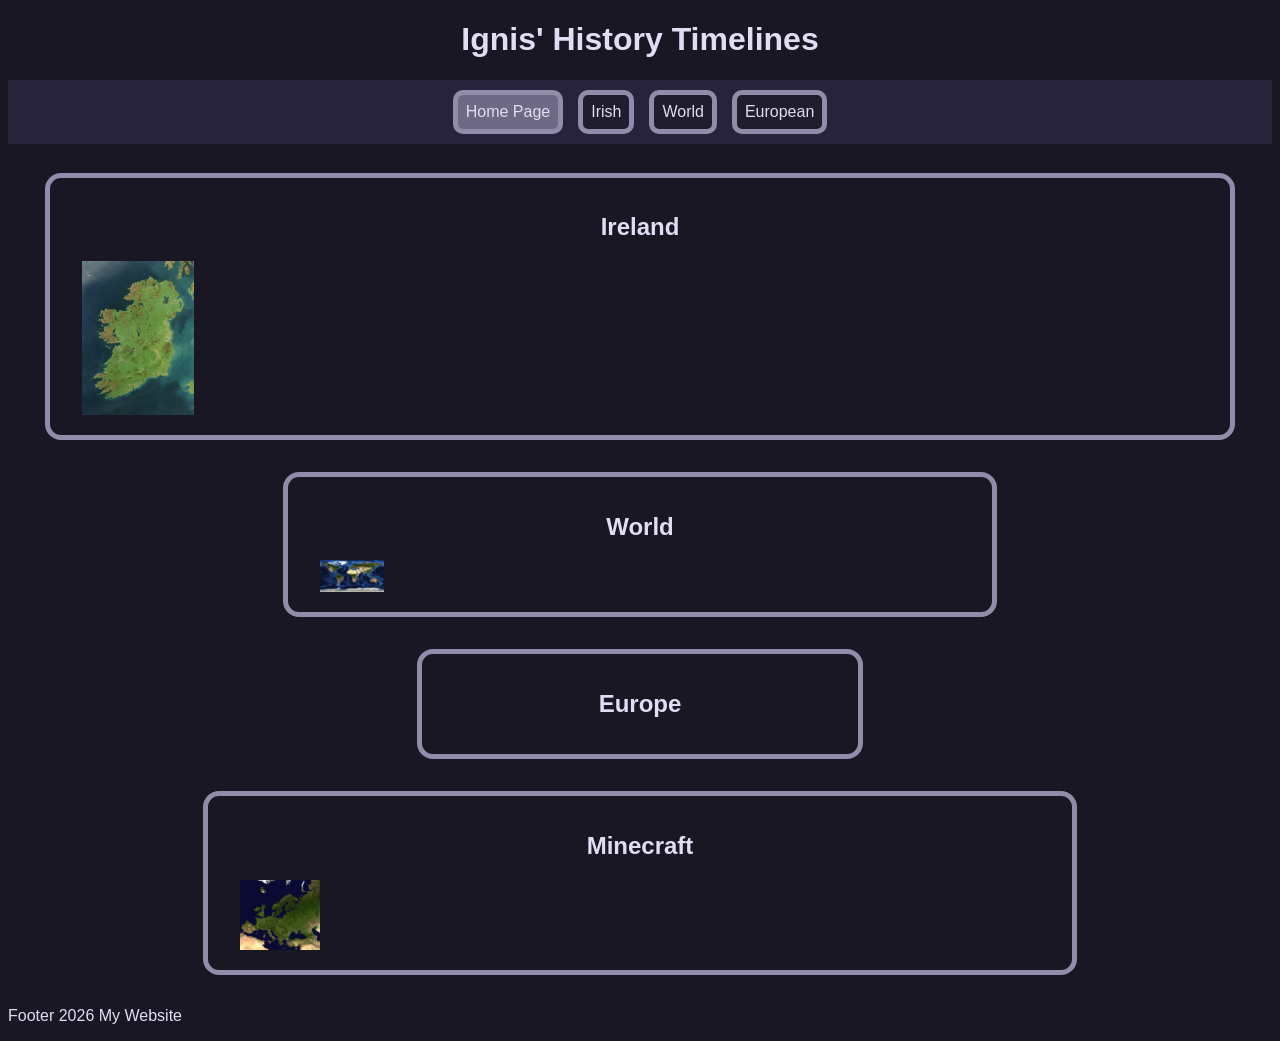
==== index.html @ 281bd3af "Initial commit" ====
<!doctype html>
<!--	Purposes: This is a boilerplate web page
	Written: 27/01/2026-->
<html lang="en">

<head>
	<meta charset="UTF-8" />
	<meta name="viewport" content="width=device-width, initial-scale=1.0" />
	<meta name="description" content="Boilerplate of simple webpage, use as default template for HTML5" />
	<meta name="keywords" content="Boilerplate, Section, Footer" />
	<title>Boilerplate</title>
	<link rel="stylesheet" href="styles/style.css" />
</head>

<body>
	<!-- Header Section-->
	<header>
		<h1>Ignis' History Timelines</h1>
		<nav>
			<a id="currentpage" href="#">Home Page</a>
			<a href="#">Irish</a>
			<a href="#">World</a>
			<a href="#">European</a>
		</nav>
	</header>
	<main>
		<div id="homepagegrid">
			<section>
				<h2>Ireland</h2>
				<img width="10%" src="images/ireland.jpg">

			</section>
			<section>
				<h2>World</h2>
				<img width="10%" src="images/world.jpg">
			</section>
			<section>
				<h2>Europe</h2>

			</section>
			<section>
				<h2>Minecraft</h2>
				<img width="10%" src="images/europe.jpg">

			</section>
		</div>

	</main>
	<footer>
		<p>Footer 2026 My Website</p>
	</footer>
</body>

</html>
---- styles/style.css ----
:root {
	--text: #e0def4;
	--background: #191724;
	--surface: #1f1d2e;
	--overlay: #26233a;
	--muted: #6e6a86;
	--subtle: #908caa;
}

* {
	color: var(--text);
	background-color: var(--background);
	font-family: Arial, Helvetica, sans-serif;
}

nav {
	background-color: var(--overlay);
	display: flex;
	justify-content: center;
	gap: 15px;
	padding: 10px;
}

nav a {
	padding: 8px;
	border: 5px solid var(--subtle);
	background-color: var(--surface);
	text-decoration: none;
	border-radius: 10px;
}

#currentpage {
	background-color: var(--muted);
}

section {
	margin: 16px 2%;
	padding: 16px 32px;
	border: 5px solid var(--subtle);
	border-radius: 16px;
	min-width: 30%;
}

section h2 {
	text-align: center;
}

h1 {
	text-align: center;
}

#homepagegrid {
	display: flex;
	flex-direction: row;
	flex-wrap: wrap;
	justify-content: space-evenly;
	gap: 5%;
	margin: 1%;
	align-items: center;
}
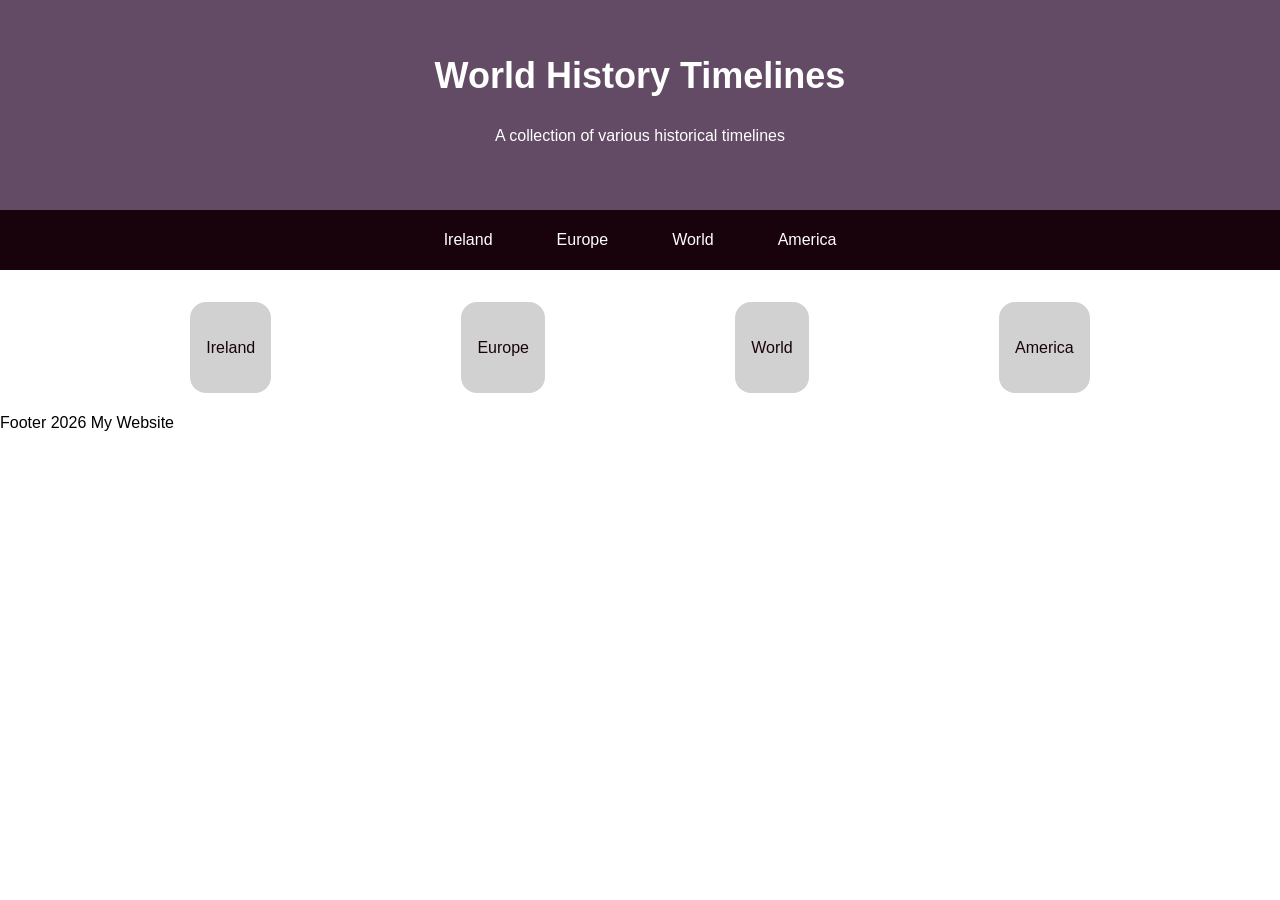
==== commit 984e291a: "Add files via upload" ====
--- a/index.html
+++ b/index.html
@@ -1,54 +1,50 @@
-<!doctype html>
-<!--	Purposes: This is a boilerplate web page
-	Written: 27/01/2026-->
-<html lang="en">
-
-<head>
-	<meta charset="UTF-8" />
-	<meta name="viewport" content="width=device-width, initial-scale=1.0" />
-	<meta name="description" content="Boilerplate of simple webpage, use as default template for HTML5" />
-	<meta name="keywords" content="Boilerplate, Section, Footer" />
-	<title>Boilerplate</title>
-	<link rel="stylesheet" href="styles/style.css" />
-</head>
-
-<body>
-	<!-- Header Section-->
-	<header>
-		<h1>Ignis' History Timelines</h1>
-		<nav>
-			<a id="currentpage" href="#">Home Page</a>
-			<a href="#">Irish</a>
-			<a href="#">World</a>
-			<a href="#">European</a>
-		</nav>
-	</header>
-	<main>
-		<div id="homepagegrid">
-			<section>
-				<h2>Ireland</h2>
-				<img width="10%" src="images/ireland.jpg">
-
-			</section>
-			<section>
-				<h2>World</h2>
-				<img width="10%" src="images/world.jpg">
-			</section>
-			<section>
-				<h2>Europe</h2>
-
-			</section>
-			<section>
-				<h2>Minecraft</h2>
-				<img width="10%" src="images/europe.jpg">
-
-			</section>
-		</div>
-
-	</main>
-	<footer>
-		<p>Footer 2026 My Website</p>
-	</footer>
-</body>
-
+<!doctype html>
+<!--	Purposes: This is a boilerplate web page
+	Written: 27/01/2026-->
+<html lang="en">
+
+<head>
+	<meta charset="UTF-8" />
+	<meta name="viewport" content="width=device-width, initial-scale=1.0" />
+	<meta name="description" content="Boilerplate of simple webpage, use as default template for HTML5" />
+	<meta name="keywords" content="Boilerplate, Section, Footer" />
+	<title>Boilerplate</title>
+	<link rel="stylesheet" href="styles/style.css" />
+</head>
+
+<body>
+	<!-- Header Section-->
+	<header>
+		<h1>World History Timelines</h1>
+		<p>A collection of various historical timelines</p>
+
+	</header>
+	<nav>
+		<a href="ireland.html">Ireland</a>
+		<a href="europe.html">Europe</a>
+		<a href="world.html">World</a>
+		<a href="america.html">America</a>
+	</nav>
+	<main>
+		<div class="pageGallery">
+			<a href="#">
+				Ireland
+			</a>
+			<a href="#">
+				Europe
+			</a>
+			<a href="#">
+				World
+			</a>
+			<a href="#">
+				America
+			</a>
+		</div>
+
+	</main>
+	<footer>
+		<p>Footer 2026 My Website</p>
+	</footer>
+</body>
+
 </html>
--- a/styles/style.css
+++ b/styles/style.css
@@ -1,60 +1,64 @@
-:root {
-	--text: #e0def4;
-	--background: #191724;
-	--surface: #1f1d2e;
-	--overlay: #26233a;
-	--muted: #6e6a86;
-	--subtle: #908caa;
-}
-
-* {
-	color: var(--text);
-	background-color: var(--background);
-	font-family: Arial, Helvetica, sans-serif;
-}
-
-nav {
-	background-color: var(--overlay);
-	display: flex;
-	justify-content: center;
-	gap: 15px;
-	padding: 10px;
-}
-
-nav a {
-	padding: 8px;
-	border: 5px solid var(--subtle);
-	background-color: var(--surface);
-	text-decoration: none;
-	border-radius: 10px;
-}
-
-#currentpage {
-	background-color: var(--muted);
-}
-
-section {
-	margin: 16px 2%;
-	padding: 16px 32px;
-	border: 5px solid var(--subtle);
-	border-radius: 16px;
-	min-width: 30%;
-}
-
-section h2 {
-	text-align: center;
-}
-
-h1 {
-	text-align: center;
-}
-
-#homepagegrid {
-	display: flex;
-	flex-direction: row;
-	flex-wrap: wrap;
-	justify-content: space-evenly;
-	gap: 5%;
-	margin: 1%;
-	align-items: center;
-}
+:root {
+	--coffee: #18020c;
+	--grape: #634b66;
+	--lavander: #9590a8;
+	--ash: #bbcbcb;
+}
+
+body {
+	font-family: "Segoe UI", Arial, sans-serif;
+	margin: 0;
+	line-height: 1.7;
+}
+
+header {
+	background-color: var(--grape);
+	color: white;
+	text-align: center;
+	padding: 45px;
+}
+
+h1 {
+	font-weight: bold;
+	margin: 0;
+	font-size: 36px;
+}
+
+nav {
+	background-color: var(--coffee);
+	display: flex;
+	justify-content: center;
+	flex-wrap: wrap;
+}
+
+nav a {
+	color: white;
+	text-decoration: none;
+	padding: 16px 32px;
+	transition: all 0.3s ease;
+}
+
+nav a:hover {
+	background: #846a88;
+	transform: scale(1.1);
+}
+
+.pageGallery {
+	display: flex;
+	justify-content: space-evenly;
+	flex-wrap: wrap;
+	margin-top: 32px;
+}
+
+.pageGallery a {
+	background: rgb(209, 209, 209);
+	padding: 32px 16px;
+	border-radius: 16px;
+	color: var(--coffee);
+	text-decoration: none;
+	transition: all 0.3s ease;
+}
+
+.pageGallery a:hover {
+	transform: scale(1.1);
+}
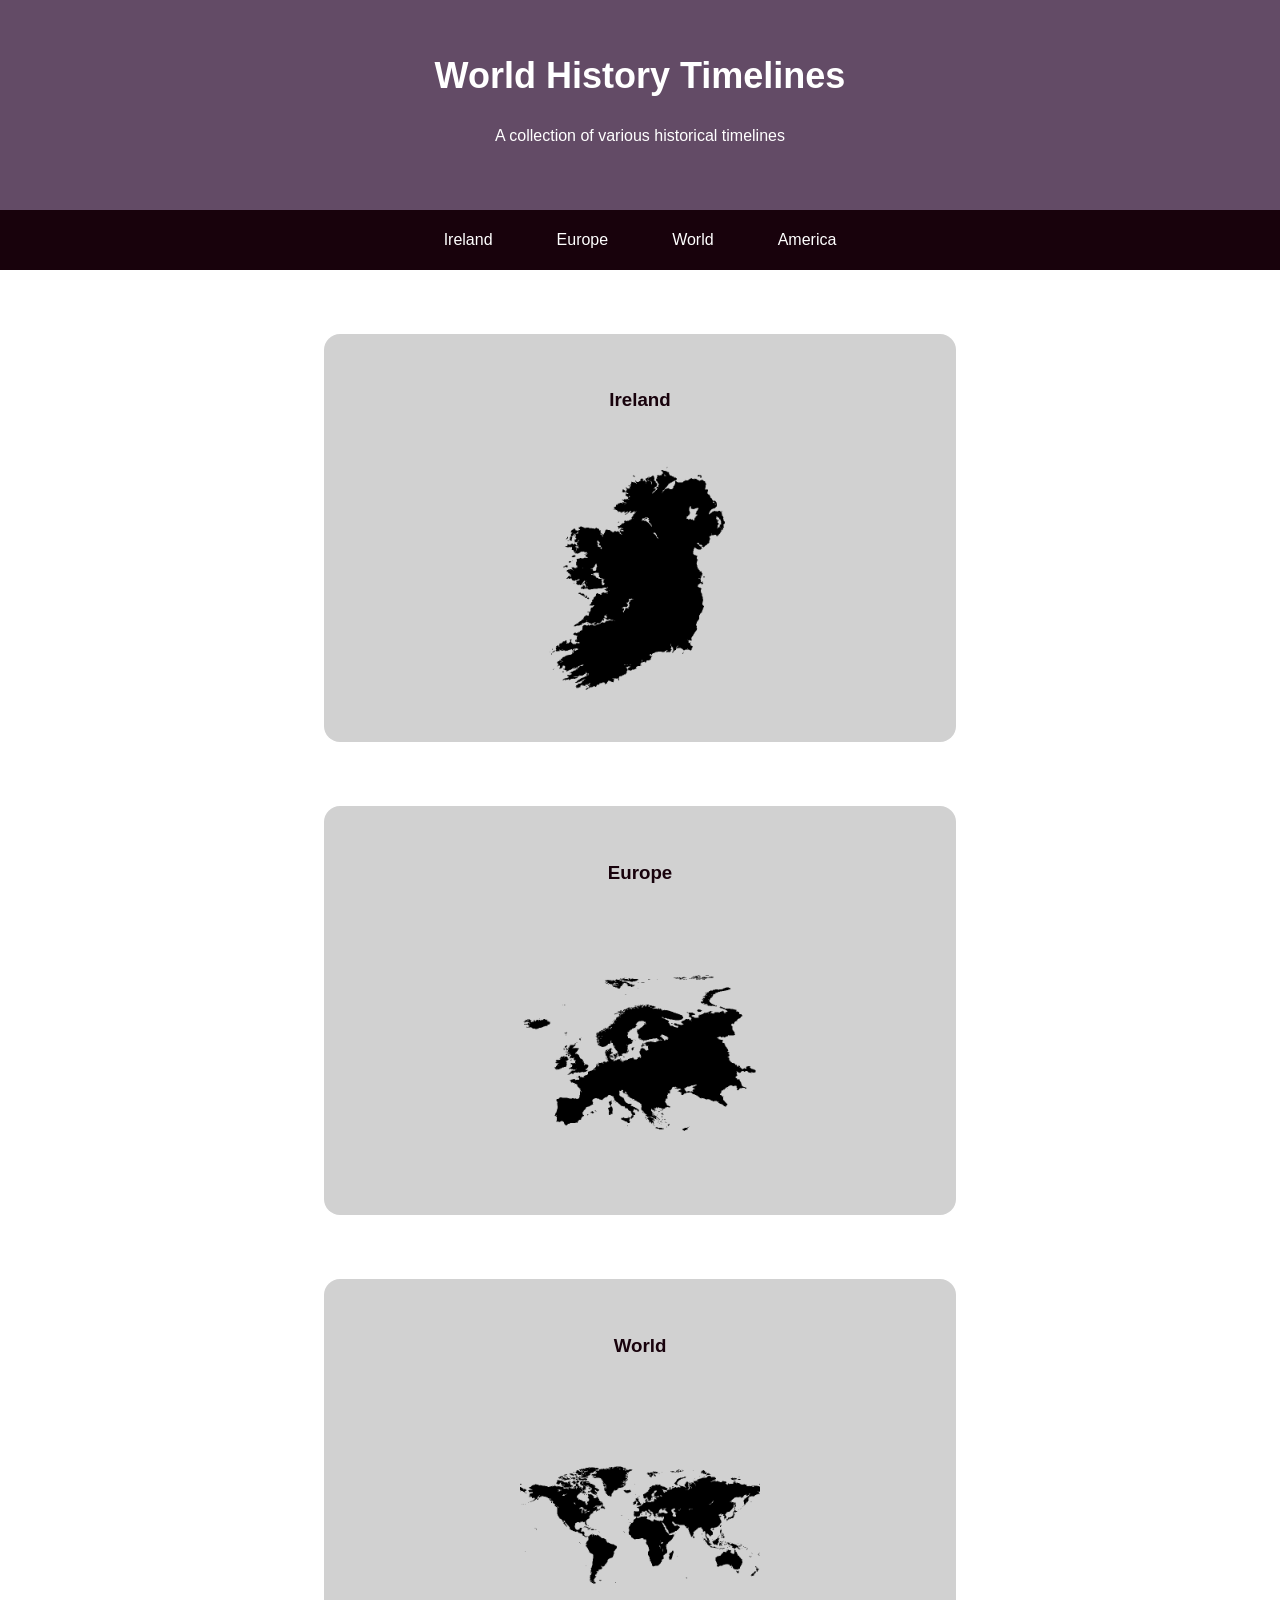
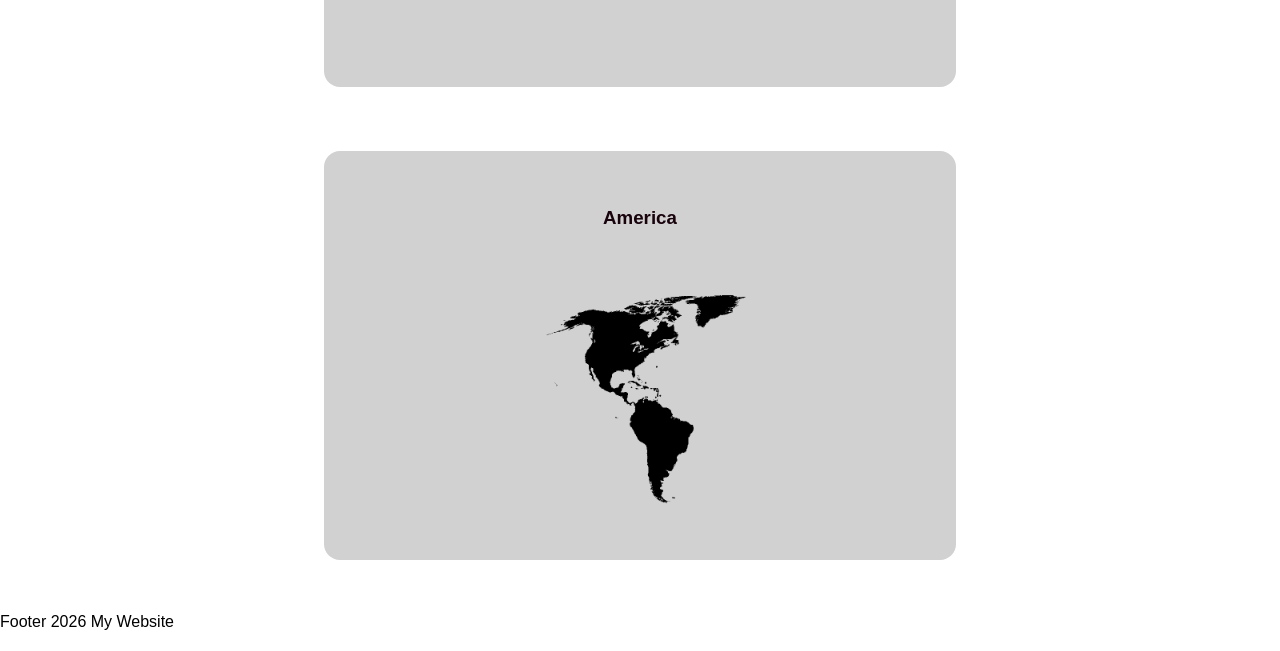
==== commit abaea878: "Add files via upload" ====
--- a/index.html
+++ b/index.html
@@ -28,16 +28,21 @@
 	<main>
 		<div class="pageGallery">
 			<a href="#">
-				Ireland
+				<h3>Ireland</h3> <br />
+				<img src="images/ireland.png">
 			</a>
 			<a href="#">
-				Europe
+				<h3>Europe</h3> <br />
+				<img src="images/europe.png">
 			</a>
 			<a href="#">
-				World
+				<h3>World</h3> <br />
+
+				<img src="images/world.png">
 			</a>
 			<a href="#">
-				America
+				<h3>America</h3> <br />
+				<img src="images/america.png">
 			</a>
 		</div>
 
--- a/styles/style.css
+++ b/styles/style.css
@@ -57,8 +57,14 @@
 	color: var(--coffee);
 	text-decoration: none;
 	transition: all 0.3s ease;
+	text-align: center;
+	margin: 32px;
 }
 
 .pageGallery a:hover {
 	transform: scale(1.1);
 }
+
+.pageGallery a img {
+	width: 40%;
+}
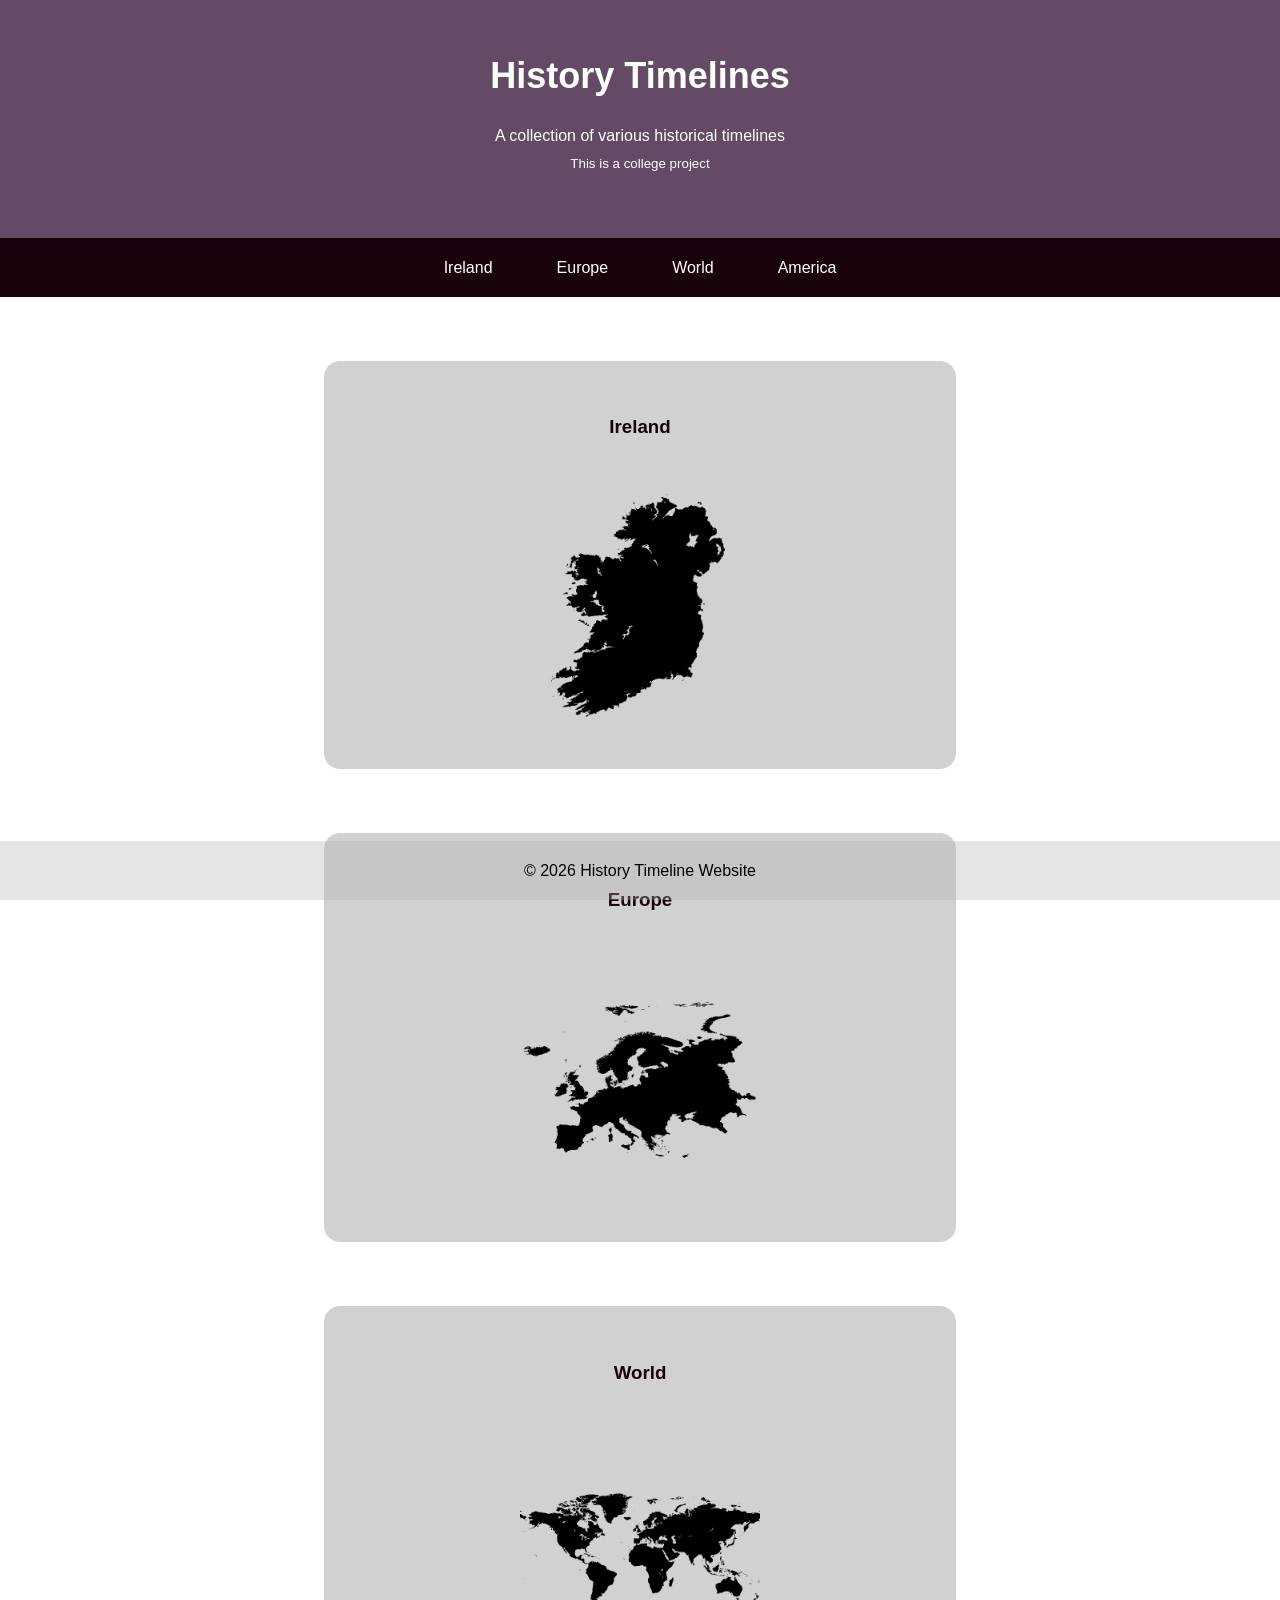
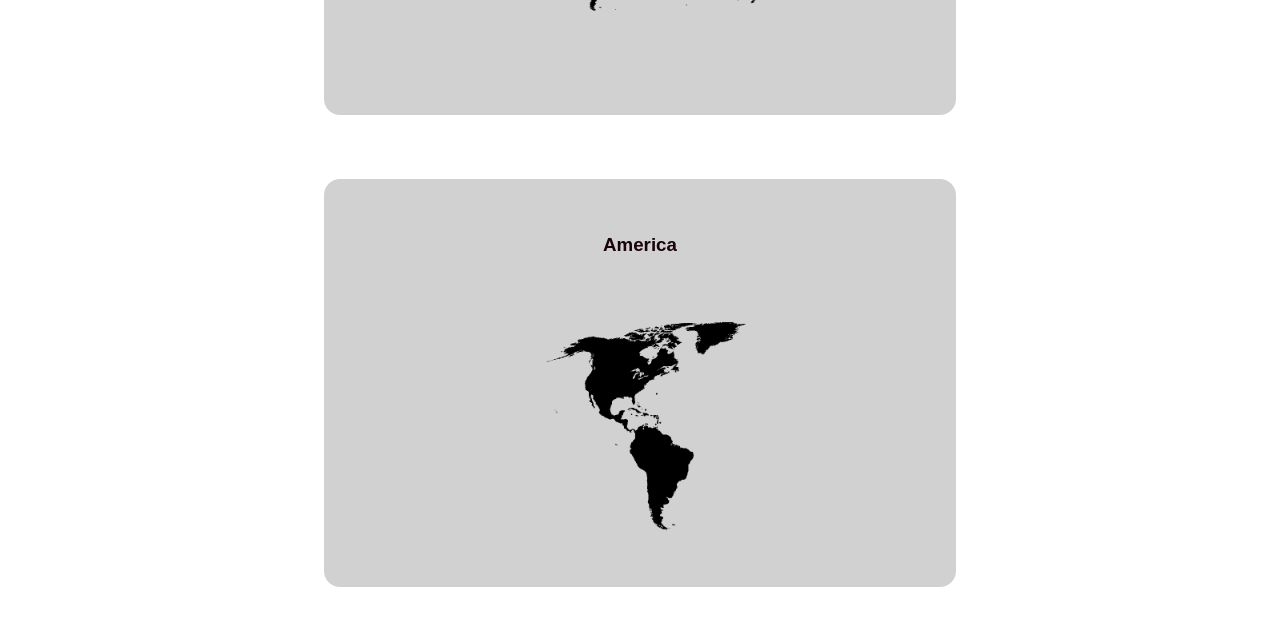
==== commit 9e7cc5cc: "Add files via upload" ====
--- a/index.html
+++ b/index.html
@@ -6,17 +6,17 @@
 <head>
 	<meta charset="UTF-8" />
 	<meta name="viewport" content="width=device-width, initial-scale=1.0" />
-	<meta name="description" content="Boilerplate of simple webpage, use as default template for HTML5" />
-	<meta name="keywords" content="Boilerplate, Section, Footer" />
-	<title>Boilerplate</title>
+	<meta name="description" content="Homepage for a website which contains multiple historical timelines" />
+	<meta name="keywords" content="History, Leaving Cert, Timeline, Study" />
+	<title>History Timelines</title>
 	<link rel="stylesheet" href="styles/style.css" />
 </head>
 
 <body>
 	<!-- Header Section-->
 	<header>
-		<h1>World History Timelines</h1>
-		<p>A collection of various historical timelines</p>
+		<h1><a href=index.html>History Timelines </a></h1>
+		<p>A collection of various historical timelines <br /><small>This is a college project</small></p>
 
 	</header>
 	<nav>
@@ -27,20 +27,20 @@
 	</nav>
 	<main>
 		<div class="pageGallery">
-			<a href="#">
+			<a href="ireland.html">
 				<h3>Ireland</h3> <br />
 				<img src="images/ireland.png">
 			</a>
-			<a href="#">
+			<a href="europe.html">
 				<h3>Europe</h3> <br />
 				<img src="images/europe.png">
 			</a>
-			<a href="#">
+			<a href="world.html">
 				<h3>World</h3> <br />
 
 				<img src="images/world.png">
 			</a>
-			<a href="#">
+			<a href="america.html">
 				<h3>America</h3> <br />
 				<img src="images/america.png">
 			</a>
@@ -48,7 +48,8 @@
 
 	</main>
 	<footer>
-		<p>Footer 2026 My Website</p>
+		<p>&copy; 2026 History Timeline Website
+		</p>
 	</footer>
 </body>
 
--- a/styles/style.css
+++ b/styles/style.css
@@ -24,6 +24,11 @@
 	font-size: 36px;
 }
 
+h1 a {
+	text-decoration: none;
+	color: inherit;
+}
+
 nav {
 	background-color: var(--coffee);
 	display: flex;
@@ -41,6 +46,10 @@
 nav a:hover {
 	background: #846a88;
 	transform: scale(1.1);
+}
+
+#currentpage {
+	border-bottom: 6px solid var(--grape);
 }
 
 .pageGallery {
@@ -68,3 +77,51 @@
 .pageGallery a img {
 	width: 40%;
 }
+
+.timeline {
+	display: flex;
+	flex-direction: column;
+	max-width: 800px;
+	width: 80vw;
+	margin: 4% auto 6%;
+	gap: 20px
+
+}
+
+.source {
+	font-style: italic;
+	color: #9590a8;
+	text-decoration: none;
+}
+
+.source:hover{
+	text-decoration: underline;
+}
+
+
+section article {
+	background-color: #ececec;
+	border-radius: 10px;
+	padding: 0px 15px;
+	margin: 5px 0px;
+	border-left: 4px solid #afafaf;
+	transition: all 0.3s ease;
+}
+
+section article:hover {
+    transform: scale(1.05);
+}
+
+section article p {
+	margin-left: 10px;
+
+}
+
+footer {
+	position: fixed;
+	background-color: rgba(173, 173, 173, 0.322);
+	width: 100%;
+	bottom: 0;
+	text-align: center;
+	color: black;
+}
